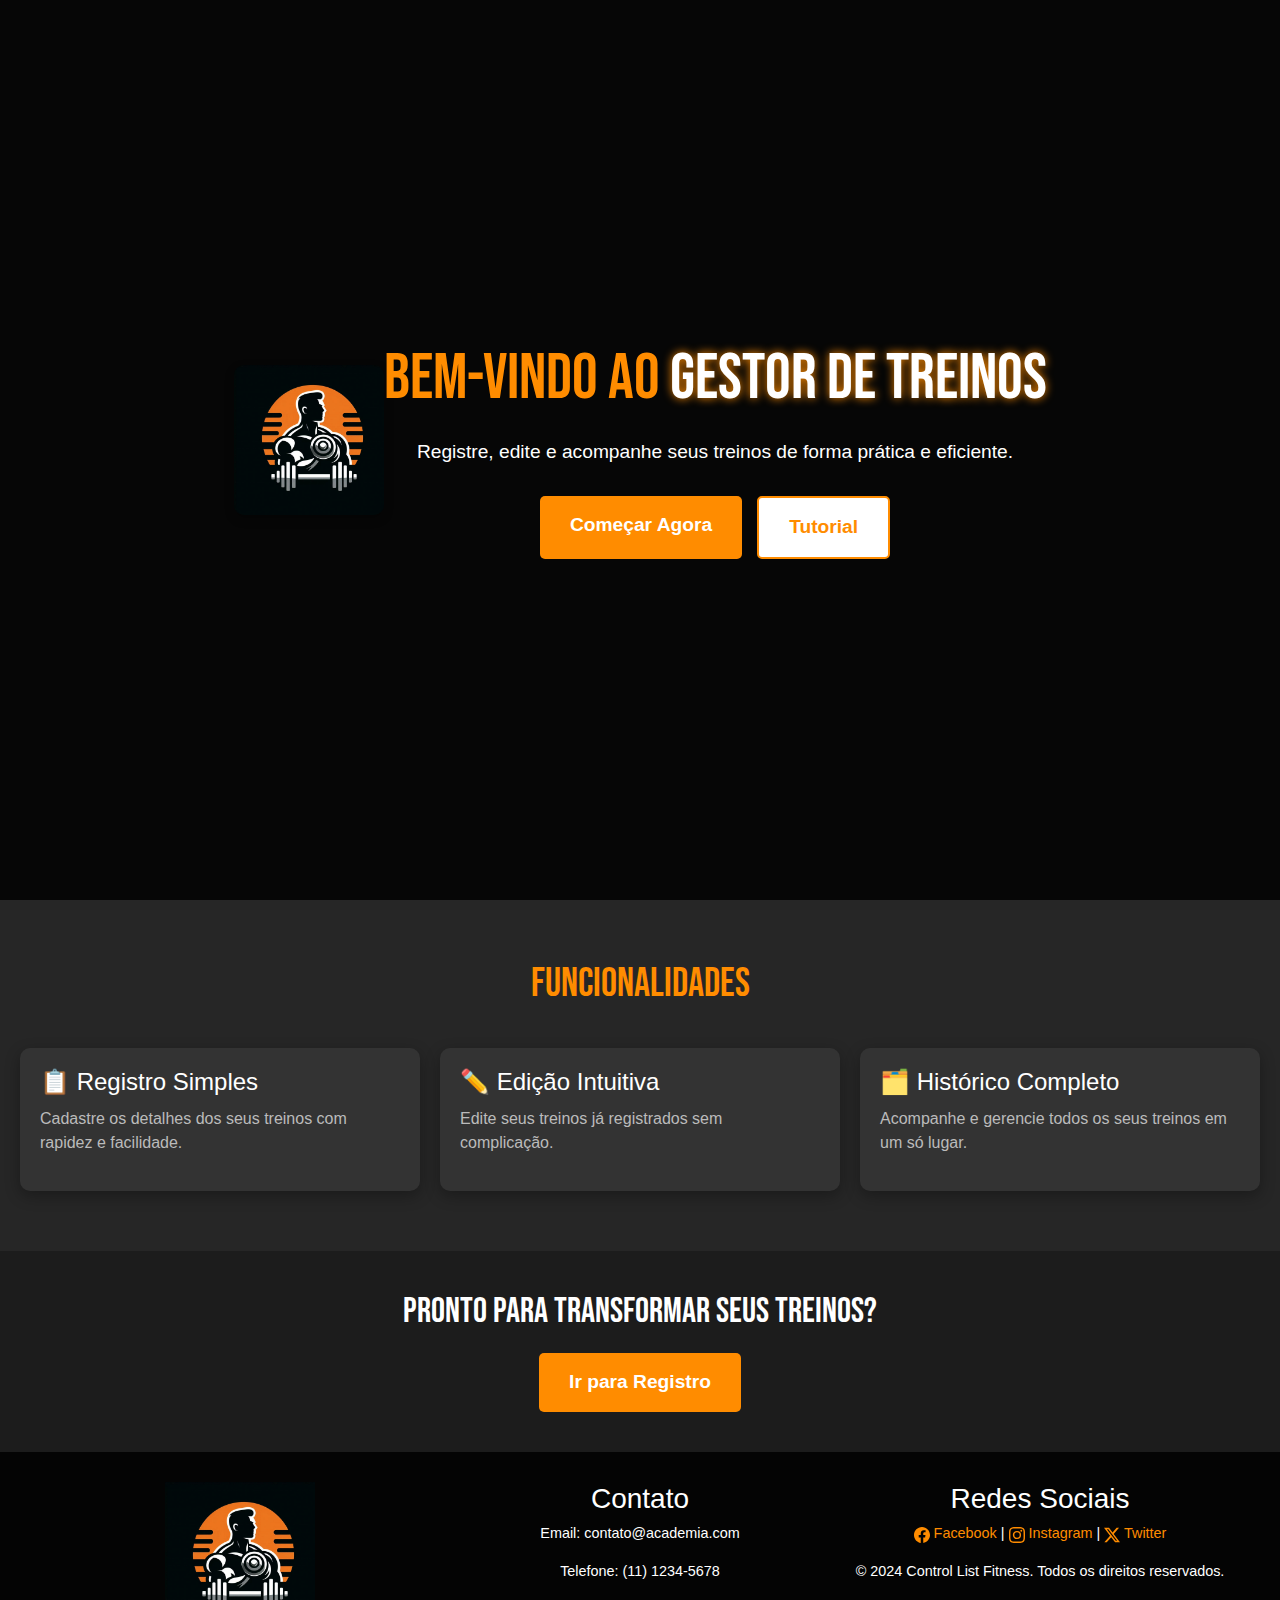
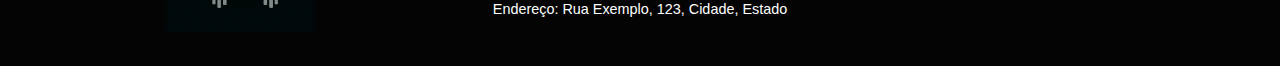
==== index.html @ 97c5a856 "Add files via upload" ====
<!DOCTYPE html>
<html lang="pt-br">
<head>
    <meta charset="UTF-8">
    <meta name="viewport" content="width=device-width, initial-scale=1.0">
    <title>Gestão de Treinos</title>
    <link href="https://fonts.googleapis.com/css2?family=Bebas+Neue&family=Roboto+Condensed:wght@400;700&display=swap" rel="stylesheet">
    <link href="https://cdn.jsdelivr.net/npm/bootstrap@5.3.3/dist/css/bootstrap.min.css" rel="stylesheet"
        integrity="sha384-QWTKZyjpPEjISv5WaRU9OFeRpok6YctnYmDr5pNlyT2bRjXh0JMhjY6hW+ALEwIH" crossorigin="anonymous">
    <link rel="stylesheet"
        href="https://fonts.googleapis.com/css2?family=Material+Symbols+Outlined:opsz,wght,FILL,GRAD@24,400,0,0&icon_names=person" />
    <link rel="shortcut icon" href="favicon.ico" type="image/x-icon">
    <link rel="stylesheet" href="index.css">
    <link rel="stylesheet" href="navbar.css">
</head>
<body>
    <header class="hero">
        <div class="logo-container">
            <img src="logotipoacademia.png" alt="Logo Gestão de Treinos" class="logo">
        </div>
        <div class="hero-content">
            <h1>Bem-vindo ao <span>Gestor de Treinos</span></h1>
            <p>Registre, edite e acompanhe seus treinos de forma prática e eficiente.</p>
            <div class="cta-buttons">
                <a href="registro.html" class="cta">Começar Agora</a>
                <a href="tutorial.html" class="cta secondary">Tutorial</a>
            </div>
        </div>
    </header>

    <main>
        <section class="features">
            <h2>Funcionalidades</h2>
            <div class="feature-box">
                <div class="feature">
                    <h3>📋 Registro Simples</h3>
                    <p>Cadastre os detalhes dos seus treinos com rapidez e facilidade.</p>
                </div>
                <div class="feature">
                    <h3>✏️ Edição Intuitiva</h3>
                    <p>Edite seus treinos já registrados sem complicação.</p>
                </div>
                <div class="feature">
                    <h3>🗂️ Histórico Completo</h3>
                    <p>Acompanhe e gerencie todos os seus treinos em um só lugar.</p>
                </div>
            </div>
        </section>

        <section class="cta-section">
            <h2>Pronto para transformar seus treinos?</h2>
            <a href="registro.html" class="cta">Ir para Registro</a>
        </section>
    </main>

    <footer>
        <div class="footer-container">
            <div class="footer-item"> <img src="logotipoacademia.png" alt="Imagem do Rodapé"> </div>
            <div class="footer-item">
                <h3>Contato</h3>
                <p>Email: contato@academia.com</p>
                <p>Telefone: (11) 1234-5678</p>
                <p>Endereço: Rua Exemplo, 123, Cidade, Estado</p>
            </div>
            <div class="footer-item">
                <h3>Redes Sociais</h3>
                <p> <a class="rede" href="#"><svg xmlns="http://www.w3.org/2000/svg" width="16" height="16"
                            fill="currentColor" class="bi bi-facebook" viewBox="0 0 16 16">
                            <path
                                d="M16 8.049c0-4.446-3.582-8.05-8-8.05C3.58 0-.002 3.603-.002 8.05c0 4.017 2.926 7.347 6.75 7.951v-5.625h-2.03V8.05H6.75V6.275c0-2.017 1.195-3.131 3.022-3.131.876 0 1.791.157 1.791.157v1.98h-1.009c-.993 0-1.303.621-1.303 1.258v1.51h2.218l-.354 2.326H9.25V16c3.824-.604 6.75-3.934 6.75-7.951" />
                        </svg> Facebook</a> |
                    <a class="rede" href="#"><svg xmlns="http://www.w3.org/2000/svg" width="16" height="16"
                            fill="currentColor" class="bi bi-instagram" viewBox="0 0 16 16">
                            <path
                                d="M8 0C5.829 0 5.556.01 4.703.048 3.85.088 3.269.222 2.76.42a3.9 3.9 0 0 0-1.417.923A3.9 3.9 0 0 0 .42 2.76C.222 3.268.087 3.85.048 4.7.01 5.555 0 5.827 0 8.001c0 2.172.01 2.444.048 3.297.04.852.174 1.433.372 1.942.205.526.478.972.923 1.417.444.445.89.719 1.416.923.51.198 1.09.333 1.942.372C5.555 15.99 5.827 16 8 16s2.444-.01 3.298-.048c.851-.04 1.434-.174 1.943-.372a3.9 3.9 0 0 0 1.416-.923c.445-.445.718-.891.923-1.417.197-.509.332-1.09.372-1.942C15.99 10.445 16 10.173 16 8s-.01-2.445-.048-3.299c-.04-.851-.175-1.433-.372-1.941a3.9 3.9 0 0 0-.923-1.417A3.9 3.9 0 0 0 13.24.42c-.51-.198-1.092-.333-1.943-.372C10.443.01 10.172 0 7.998 0zm-.717 1.442h.718c2.136 0 2.389.007 3.232.046.78.035 1.204.166 1.486.275.373.145.64.319.92.599s.453.546.598.92c.11.281.24.705.275 1.485.039.843.047 1.096.047 3.231s-.008 2.389-.047 3.232c-.035.78-.166 1.203-.275 1.485a2.5 2.5 0 0 1-.599.919c-.28.28-.546.453-.92.598-.28.11-.704.24-1.485.276-.843.038-1.096.047-3.232.047s-2.39-.009-3.233-.047c-.78-.036-1.203-.166-1.485-.276a2.5 2.5 0 0 1-.92-.598 2.5 2.5 0 0 1-.6-.92c-.109-.281-.24-.705-.275-1.485-.038-.843-.046-1.096-.046-3.233s.008-2.388.046-3.231c.036-.78.166-1.204.276-1.486.145-.373.319-.64.599-.92s.546-.453.92-.598c.282-.11.705-.24 1.485-.276.738-.034 1.024-.044 2.515-.045zm4.988 1.328a.96.96 0 1 0 0 1.92.96.96 0 0 0 0-1.92m-4.27 1.122a4.109 4.109 0 1 0 0 8.217 4.109 4.109 0 0 0 0-8.217m0 1.441a2.667 2.667 0 1 1 0 5.334 2.667 2.667 0 0 1 0-5.334" />
                        </svg> Instagram</a> | <a class="rede" href="#"><svg xmlns="http://www.w3.org/2000/svg"
                            width="16" height="16" fill="currentColor" class="bi bi-twitter-x" viewBox="0 0 16 16">
                            <path
                                d="M12.6.75h2.454l-5.36 6.142L16 15.25h-4.937l-3.867-5.07-4.425 5.07H.316l5.733-6.57L0 .75h5.063l3.495 4.633L12.601.75Zm-.86 13.028h1.36L4.323 2.145H2.865z" />
                        </svg> Twitter</a>
                </p>
                <p>&copy; 2024 Control List Fitness. Todos os direitos reservados.</p>
            </div>
        </div>
    </footer>
</body>
</html>
---- index.css ----
/* Estilo global */
body {
    font-family: 'Roboto Condensed', sans-serif;
    margin: 0;
    padding: 0;
    color: #ffffff;
    background: #1c1c1c;
}

/* Header Hero */
.hero {
    background: linear-gradient(rgba(0, 0, 0, 0.8), rgba(0, 0, 0, 0.8)), 
                url('https://cdn.pixabay.com/photo/2018/04/11/23/49/dumbbell-3313702_1280.jpg') center center/cover no-repeat;
    height: 100vh;
    display: flex;
    align-items: center;
    justify-content: center;
    text-align: center;
}

.hero-content h1 {
    font-family: 'Bebas Neue', sans-serif;
    font-size: 4rem;
    color: #ff8c00;
    margin-bottom: 20px;
}

.hero-content span {
    color: #ffffff;
    text-shadow: 0 0 10px #ff8c00;
}

.hero-content p {
    font-size: 1.2rem;
    margin-bottom: 30px;
}

.cta {
    display: inline-block;
    padding: 15px 30px;
    background: #ff8c00;
    color: #ffffff;
    font-size: 1.2rem;
    font-weight: bold;
    border: none;
    border-radius: 5px;
    text-decoration: none;
    transition: all 0.3s ease;
}

.cta:hover {
    background: #e67600;
    transform: scale(1.1);
}

/* Features Section */
.features {
    padding: 60px 20px;
    background: #262626;
    text-align: center;
}

.features h2 {
    font-family: 'Bebas Neue', sans-serif;
    font-size: 2.5rem;
    color: #ff8c00;
    margin-bottom: 40px;
}

.feature-box {
    display: flex;
    flex-wrap: wrap;
    justify-content: center;
    gap: 20px;
}

.feature {
    flex: 1 1 300px;
    background: #333333;
    padding: 20px;
    border-radius: 10px;
    text-align: left;
    box-shadow: 0 5px 15px rgba(0, 0, 0, 0.3);
}

.feature h3 {
    font-size: 1.5rem;
    margin-bottom: 10px;
    color: #ffffff;
}

.feature p {
    color: #bbbbbb;
    font-size: 1rem;
}

/* CTA Section */
.cta-section {
    background: #1c1c1c;
    text-align: center;
    padding: 40px 20px;
}

.cta-section h2 {
    font-family: 'Bebas Neue', sans-serif;
    font-size: 2.2rem;
    color: #ffffff;
    margin-bottom: 20px;
}

/* Footer */
footer {
    text-align: center;
    padding: 20px;
    background: #0f0f0f;
    color: #666666;
    font-size: 0.9rem;
}
/* Estilo para a logo */
.logo-container {
    display: flex;
    justify-content: center;
    margin-bottom: 20px;
}

.logo {
    max-width: 150px;
    height: auto;
    border-radius: 10px;
    box-shadow: 0 4px 10px rgba(0, 0, 0, 0.3);
}
/* Estilo para os botões */
.cta-buttons {
    display: flex;
    gap: 15px;
    justify-content: center;
    margin-top: 20px;
}

.cta.secondary {
    background: #ffffff;
    color: #ff8c00;
    border: 2px solid #ff8c00;
    transition: all 0.3s ease;
}

.cta.secondary:hover {
    background: #ff8c00;
    color: #ffffff;
}
---- navbar.css ----
html, body {
    margin: 0;
    padding: 0;
    height: 100%;
}

img{
    width: 150px;
    height: 150px;
}
.navbar {
    background-color: rgba(0, 0, 0, 0.85) !important;
}
footer {
    background-color: rgba(0, 0, 0, 0.85) !important; color: #fff; padding: 20px 0; text-align: center; margin: 0px; box-sizing: border-box;
}
.imagem{
    max-width: 1200px; margin: 0 auto; display: flex; justify-content: space-between; flex-wrap: wrap;
}
.rede{
    color: #ff8c00; text-decoration: none;
}
.ajustado{
    flex: 1 ; min-width: 200px;min-height: 100px;
}
body { font-family: Arial, sans-serif; } footer { background-color: black; color: #fff; padding: 20px 0; text-align: center; } .footer-container { max-width: 1200px; margin: 0 auto; display: flex; justify-content: space-between; flex-wrap: wrap; } .footer-item { flex: 1; min-width: 200px; padding: 10px; } @media (max-width: 768px) { .footer-container { flex-direction: column; align-items: center; } .footer-item { margin-bottom: 20px; } }
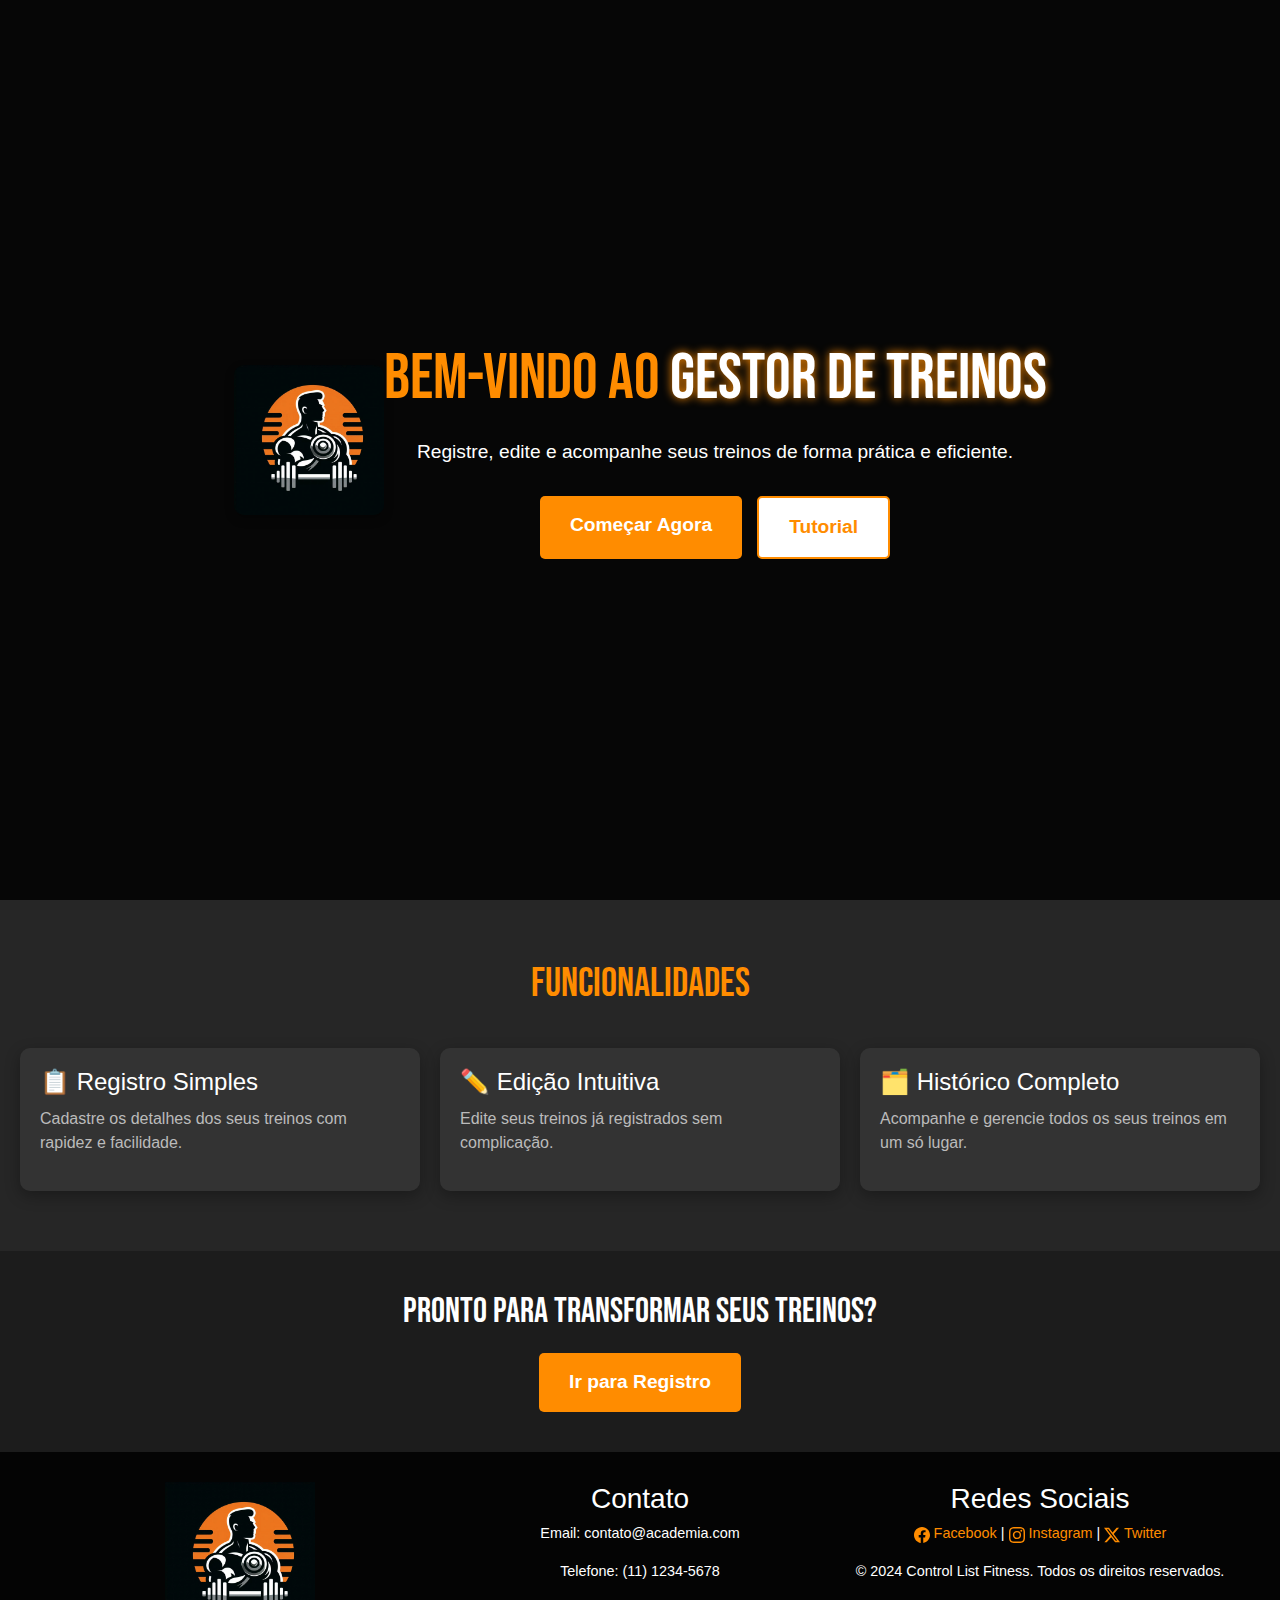
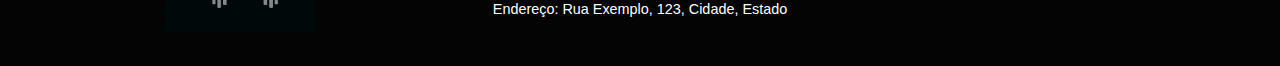
==== commit 56d79025: "Add files via upload" ====
--- a/index.html
+++ b/index.html
@@ -12,11 +12,12 @@
     <link rel="shortcut icon" href="favicon.ico" type="image/x-icon">
     <link rel="stylesheet" href="index.css">
     <link rel="stylesheet" href="navbar.css">
+    <link rel="shortcut icon" href="favicon.ico" type="image/x-icon">
 </head>
 <body>
     <header class="hero">
         <div class="logo-container">
-            <img src="logotipoacademia.png" alt="Logo Gestão de Treinos" class="logo">
+            <img src="logotipoacademia_alterado.png" alt="Logo Gestão de Treinos" class="logo">
         </div>
         <div class="hero-content">
             <h1>Bem-vindo ao <span>Gestor de Treinos</span></h1>
@@ -55,7 +56,7 @@
 
     <footer>
         <div class="footer-container">
-            <div class="footer-item"> <img src="logotipoacademia.png" alt="Imagem do Rodapé"> </div>
+            <div class="footer-item"> <img src="logotipoacademiaFOOTER.png" alt="Imagem do Rodapé"> </div>
             <div class="footer-item">
                 <h3>Contato</h3>
                 <p>Email: contato@academia.com</p>
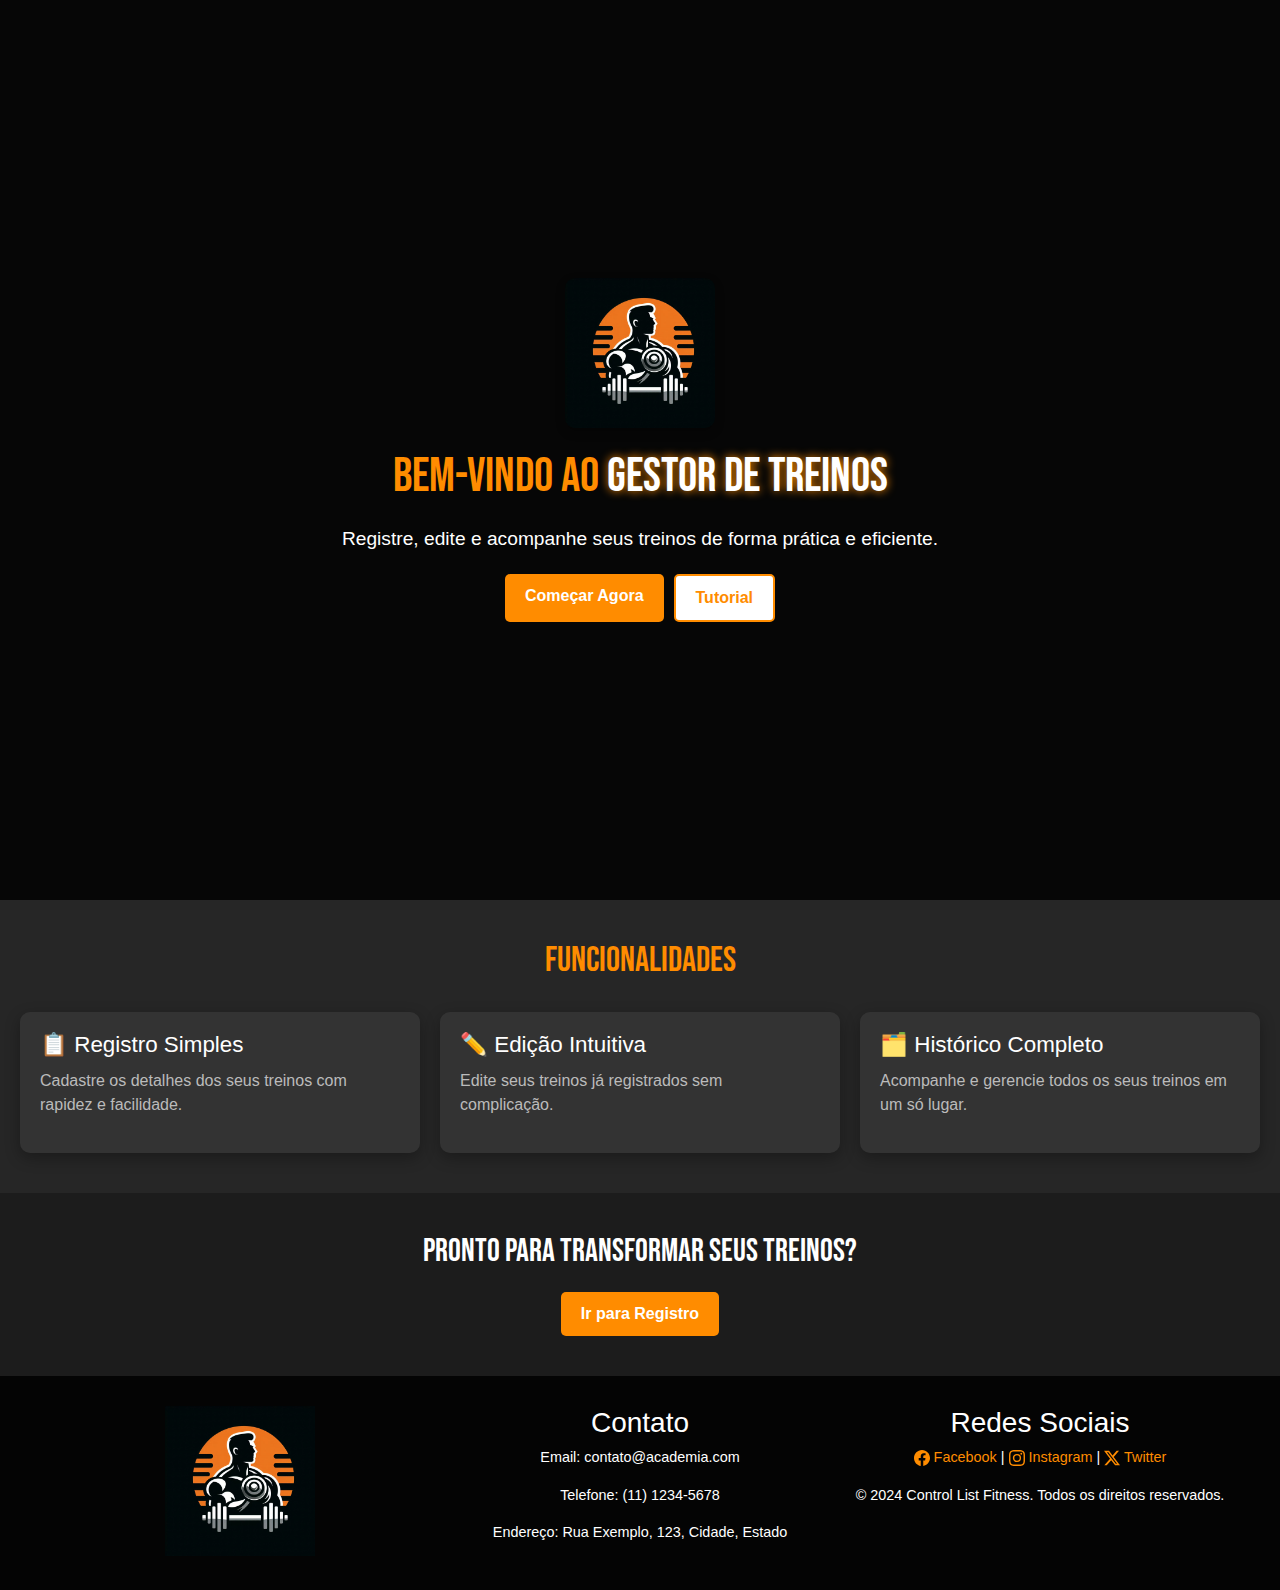
==== commit d0b293a4: "Add files via upload" ====
--- a/index.html
+++ b/index.html
@@ -12,12 +12,11 @@
     <link rel="shortcut icon" href="favicon.ico" type="image/x-icon">
     <link rel="stylesheet" href="index.css">
     <link rel="stylesheet" href="navbar.css">
-    <link rel="shortcut icon" href="favicon.ico" type="image/x-icon">
 </head>
 <body>
     <header class="hero">
         <div class="logo-container">
-            <img src="logotipoacademia_alterado.png" alt="Logo Gestão de Treinos" class="logo">
+            <img src="logotipoacademiaFOOTER.png" alt="Logo Gestão de Treinos" class="logo">
         </div>
         <div class="hero-content">
             <h1>Bem-vindo ao <span>Gestor de Treinos</span></h1>
@@ -65,16 +64,16 @@
             </div>
             <div class="footer-item">
                 <h3>Redes Sociais</h3>
-                <p> <a class="rede" href="#"><svg xmlns="http://www.w3.org/2000/svg" width="16" height="16"
+                <p> <a class="rede" href="https://www.facebook.com/" target="_blank"><svg xmlns="http://www.w3.org/2000/svg" width="16" height="16"
                             fill="currentColor" class="bi bi-facebook" viewBox="0 0 16 16">
                             <path
                                 d="M16 8.049c0-4.446-3.582-8.05-8-8.05C3.58 0-.002 3.603-.002 8.05c0 4.017 2.926 7.347 6.75 7.951v-5.625h-2.03V8.05H6.75V6.275c0-2.017 1.195-3.131 3.022-3.131.876 0 1.791.157 1.791.157v1.98h-1.009c-.993 0-1.303.621-1.303 1.258v1.51h2.218l-.354 2.326H9.25V16c3.824-.604 6.75-3.934 6.75-7.951" />
                         </svg> Facebook</a> |
-                    <a class="rede" href="#"><svg xmlns="http://www.w3.org/2000/svg" width="16" height="16"
+                    <a class="rede" href="https://www.instagram.com/" target="_blank"><svg xmlns="http://www.w3.org/2000/svg" width="16" height="16"
                             fill="currentColor" class="bi bi-instagram" viewBox="0 0 16 16">
                             <path
                                 d="M8 0C5.829 0 5.556.01 4.703.048 3.85.088 3.269.222 2.76.42a3.9 3.9 0 0 0-1.417.923A3.9 3.9 0 0 0 .42 2.76C.222 3.268.087 3.85.048 4.7.01 5.555 0 5.827 0 8.001c0 2.172.01 2.444.048 3.297.04.852.174 1.433.372 1.942.205.526.478.972.923 1.417.444.445.89.719 1.416.923.51.198 1.09.333 1.942.372C5.555 15.99 5.827 16 8 16s2.444-.01 3.298-.048c.851-.04 1.434-.174 1.943-.372a3.9 3.9 0 0 0 1.416-.923c.445-.445.718-.891.923-1.417.197-.509.332-1.09.372-1.942C15.99 10.445 16 10.173 16 8s-.01-2.445-.048-3.299c-.04-.851-.175-1.433-.372-1.941a3.9 3.9 0 0 0-.923-1.417A3.9 3.9 0 0 0 13.24.42c-.51-.198-1.092-.333-1.943-.372C10.443.01 10.172 0 7.998 0zm-.717 1.442h.718c2.136 0 2.389.007 3.232.046.78.035 1.204.166 1.486.275.373.145.64.319.92.599s.453.546.598.92c.11.281.24.705.275 1.485.039.843.047 1.096.047 3.231s-.008 2.389-.047 3.232c-.035.78-.166 1.203-.275 1.485a2.5 2.5 0 0 1-.599.919c-.28.28-.546.453-.92.598-.28.11-.704.24-1.485.276-.843.038-1.096.047-3.232.047s-2.39-.009-3.233-.047c-.78-.036-1.203-.166-1.485-.276a2.5 2.5 0 0 1-.92-.598 2.5 2.5 0 0 1-.6-.92c-.109-.281-.24-.705-.275-1.485-.038-.843-.046-1.096-.046-3.233s.008-2.388.046-3.231c.036-.78.166-1.204.276-1.486.145-.373.319-.64.599-.92s.546-.453.92-.598c.282-.11.705-.24 1.485-.276.738-.034 1.024-.044 2.515-.045zm4.988 1.328a.96.96 0 1 0 0 1.92.96.96 0 0 0 0-1.92m-4.27 1.122a4.109 4.109 0 1 0 0 8.217 4.109 4.109 0 0 0 0-8.217m0 1.441a2.667 2.667 0 1 1 0 5.334 2.667 2.667 0 0 1 0-5.334" />
-                        </svg> Instagram</a> | <a class="rede" href="#"><svg xmlns="http://www.w3.org/2000/svg"
+                        </svg> Instagram</a> | <a class="rede" href="https://x.com/home" target="_blank"><svg xmlns="http://www.w3.org/2000/svg"
                             width="16" height="16" fill="currentColor" class="bi bi-twitter-x" viewBox="0 0 16 16">
                             <path
                                 d="M12.6.75h2.454l-5.36 6.142L16 15.25h-4.937l-3.867-5.07-4.425 5.07H.316l5.733-6.57L0 .75h5.063l3.495 4.633L12.601.75Zm-.86 13.028h1.36L4.323 2.145H2.865z" />
--- a/index.css
+++ b/index.css
@@ -13,14 +13,17 @@
                 url('https://cdn.pixabay.com/photo/2018/04/11/23/49/dumbbell-3313702_1280.jpg') center center/cover no-repeat;
     height: 100vh;
     display: flex;
+    flex-direction: column;
     align-items: center;
     justify-content: center;
     text-align: center;
+    padding: 20px;
+    box-sizing: border-box;
 }
 
 .hero-content h1 {
     font-family: 'Bebas Neue', sans-serif;
-    font-size: 4rem;
+    font-size: 3rem;
     color: #ff8c00;
     margin-bottom: 20px;
 }
@@ -32,19 +35,34 @@
 
 .hero-content p {
     font-size: 1.2rem;
-    margin-bottom: 30px;
+    margin-bottom: 20px;
+}
+
+.cta-buttons {
+    display: flex;
+    flex-wrap: wrap;
+    gap: 10px;
+    justify-content: center;
+    margin-top: 20px;
 }
 
 .cta {
     display: inline-block;
-    padding: 15px 30px;
+    padding: 10px 20px;
     background: #ff8c00;
     color: #ffffff;
-    font-size: 1.2rem;
+    font-size: 1rem;
     font-weight: bold;
     border: none;
     border-radius: 5px;
     text-decoration: none;
+    transition: all 0.3s ease;
+}
+
+.cta.secondary {
+    background: #ffffff;
+    color: #ff8c00;
+    border: 2px solid #ff8c00;
     transition: all 0.3s ease;
 }
 
@@ -53,18 +71,23 @@
     transform: scale(1.1);
 }
 
+.cta.secondary:hover {
+    background: #ff8c00;
+    color: #ffffff;
+}
+
 /* Features Section */
 .features {
-    padding: 60px 20px;
+    padding: 40px 20px;
     background: #262626;
     text-align: center;
 }
 
 .features h2 {
     font-family: 'Bebas Neue', sans-serif;
-    font-size: 2.5rem;
+    font-size: 2.2rem;
     color: #ff8c00;
-    margin-bottom: 40px;
+    margin-bottom: 30px;
 }
 
 .feature-box {
@@ -76,6 +99,7 @@
 
 .feature {
     flex: 1 1 300px;
+    max-width: 100%;
     background: #333333;
     padding: 20px;
     border-radius: 10px;
@@ -84,7 +108,7 @@
 }
 
 .feature h3 {
-    font-size: 1.5rem;
+    font-size: 1.4rem;
     margin-bottom: 10px;
     color: #ffffff;
 }
@@ -103,7 +127,7 @@
 
 .cta-section h2 {
     font-family: 'Bebas Neue', sans-serif;
-    font-size: 2.2rem;
+    font-size: 2rem;
     color: #ffffff;
     margin-bottom: 20px;
 }
@@ -116,6 +140,7 @@
     color: #666666;
     font-size: 0.9rem;
 }
+
 /* Estilo para a logo */
 .logo-container {
     display: flex;
@@ -129,22 +154,46 @@
     border-radius: 10px;
     box-shadow: 0 4px 10px rgba(0, 0, 0, 0.3);
 }
-/* Estilo para os botões */
-.cta-buttons {
-    display: flex;
-    gap: 15px;
-    justify-content: center;
-    margin-top: 20px;
+
+/* Ajustes de Responsividade */
+@media (max-width: 768px) {
+    .hero-content h1 {
+        font-size: 2.5rem;
+    }
+
+    .hero-content p {
+        font-size: 1rem;
+    }
+
+    .cta {
+        font-size: 0.9rem;
+        padding: 10px 15px;
+    }
+
+    .features h2 {
+        font-size: 2rem;
+    }
+
+    .feature-box {
+        flex-direction: column;
+    }
+
+    .feature {
+        text-align: center;
+    }
 }
 
-.cta.secondary {
-    background: #ffffff;
-    color: #ff8c00;
-    border: 2px solid #ff8c00;
-    transition: all 0.3s ease;
-}
+@media (max-width: 480px) {
+    .hero-content h1 {
+        font-size: 2rem;
+    }
 
-.cta.secondary:hover {
-    background: #ff8c00;
-    color: #ffffff;
+    .cta {
+        padding: 8px 12px;
+        font-size: 0.8rem;
+    }
+
+    .features h2 {
+        font-size: 1.8rem;
+    }
 }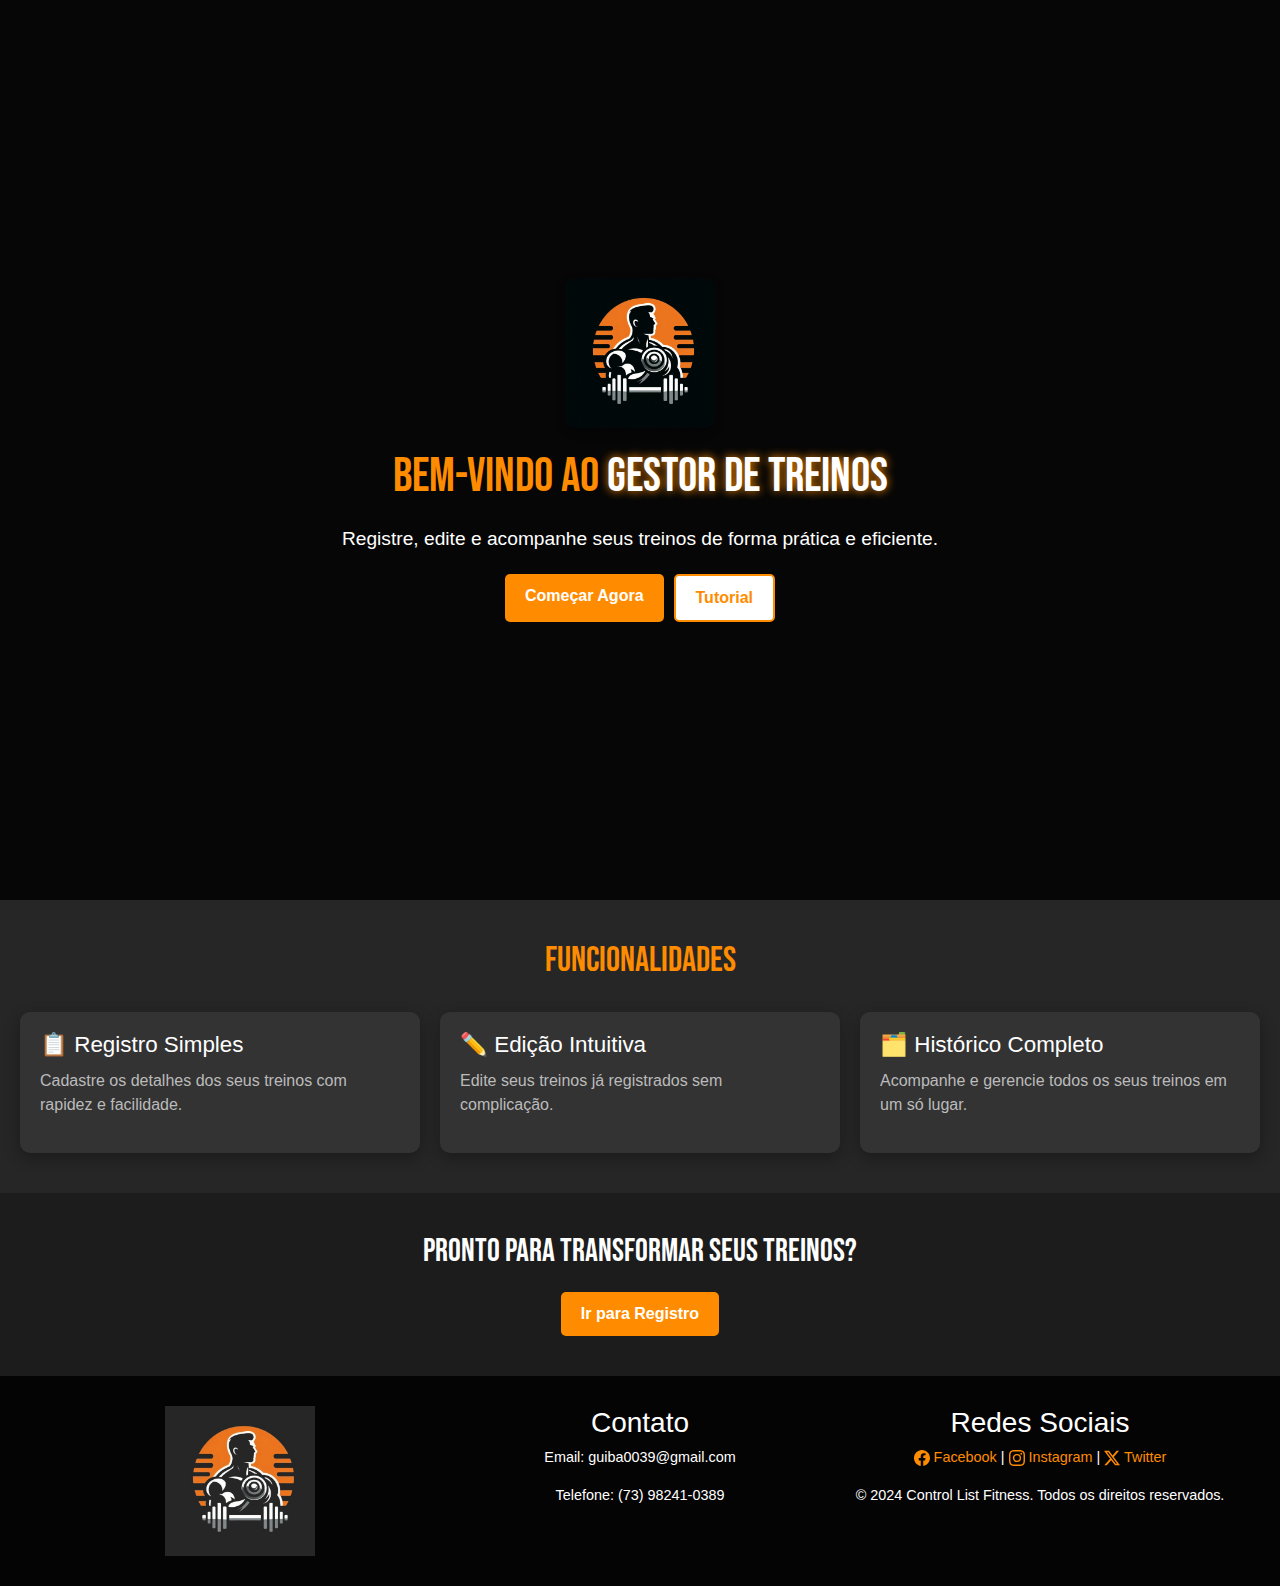
==== commit ad81cc1a: "Add files via upload" ====
--- a/index.html
+++ b/index.html
@@ -55,26 +55,29 @@
 
     <footer>
         <div class="footer-container">
-            <div class="footer-item"> <img src="logotipoacademiaFOOTER.png" alt="Imagem do Rodapé"> </div>
+            <div class="footer-item"> <img src="logotipoacademia.png" alt="Imagem do Rodapé"> </div>
             <div class="footer-item">
                 <h3>Contato</h3>
-                <p>Email: contato@academia.com</p>
-                <p>Telefone: (11) 1234-5678</p>
-                <p>Endereço: Rua Exemplo, 123, Cidade, Estado</p>
+                <p>Email: guiba0039@gmail.com</p>
+                <p>Telefone: (73) 98241-0389</p>
+                
             </div>
             <div class="footer-item">
                 <h3>Redes Sociais</h3>
-                <p> <a class="rede" href="https://www.facebook.com/" target="_blank"><svg xmlns="http://www.w3.org/2000/svg" width="16" height="16"
-                            fill="currentColor" class="bi bi-facebook" viewBox="0 0 16 16">
+                <p> <a class="rede" href="https://www.facebook.com" target="_blank"><svg
+                            xmlns="http://www.w3.org/2000/svg" width="16" height="16" fill="currentColor"
+                            class="bi bi-facebook" viewBox="0 0 16 16">
                             <path
                                 d="M16 8.049c0-4.446-3.582-8.05-8-8.05C3.58 0-.002 3.603-.002 8.05c0 4.017 2.926 7.347 6.75 7.951v-5.625h-2.03V8.05H6.75V6.275c0-2.017 1.195-3.131 3.022-3.131.876 0 1.791.157 1.791.157v1.98h-1.009c-.993 0-1.303.621-1.303 1.258v1.51h2.218l-.354 2.326H9.25V16c3.824-.604 6.75-3.934 6.75-7.951" />
                         </svg> Facebook</a> |
-                    <a class="rede" href="https://www.instagram.com/" target="_blank"><svg xmlns="http://www.w3.org/2000/svg" width="16" height="16"
-                            fill="currentColor" class="bi bi-instagram" viewBox="0 0 16 16">
+                    <a class="rede" href="https://www.instagram.com/guilherme_arauj00/" target="_blank"><svg
+                            xmlns="http://www.w3.org/2000/svg" width="16" height="16" fill="currentColor"
+                            class="bi bi-instagram" viewBox="0 0 16 16">
                             <path
                                 d="M8 0C5.829 0 5.556.01 4.703.048 3.85.088 3.269.222 2.76.42a3.9 3.9 0 0 0-1.417.923A3.9 3.9 0 0 0 .42 2.76C.222 3.268.087 3.85.048 4.7.01 5.555 0 5.827 0 8.001c0 2.172.01 2.444.048 3.297.04.852.174 1.433.372 1.942.205.526.478.972.923 1.417.444.445.89.719 1.416.923.51.198 1.09.333 1.942.372C5.555 15.99 5.827 16 8 16s2.444-.01 3.298-.048c.851-.04 1.434-.174 1.943-.372a3.9 3.9 0 0 0 1.416-.923c.445-.445.718-.891.923-1.417.197-.509.332-1.09.372-1.942C15.99 10.445 16 10.173 16 8s-.01-2.445-.048-3.299c-.04-.851-.175-1.433-.372-1.941a3.9 3.9 0 0 0-.923-1.417A3.9 3.9 0 0 0 13.24.42c-.51-.198-1.092-.333-1.943-.372C10.443.01 10.172 0 7.998 0zm-.717 1.442h.718c2.136 0 2.389.007 3.232.046.78.035 1.204.166 1.486.275.373.145.64.319.92.599s.453.546.598.92c.11.281.24.705.275 1.485.039.843.047 1.096.047 3.231s-.008 2.389-.047 3.232c-.035.78-.166 1.203-.275 1.485a2.5 2.5 0 0 1-.599.919c-.28.28-.546.453-.92.598-.28.11-.704.24-1.485.276-.843.038-1.096.047-3.232.047s-2.39-.009-3.233-.047c-.78-.036-1.203-.166-1.485-.276a2.5 2.5 0 0 1-.92-.598 2.5 2.5 0 0 1-.6-.92c-.109-.281-.24-.705-.275-1.485-.038-.843-.046-1.096-.046-3.233s.008-2.388.046-3.231c.036-.78.166-1.204.276-1.486.145-.373.319-.64.599-.92s.546-.453.92-.598c.282-.11.705-.24 1.485-.276.738-.034 1.024-.044 2.515-.045zm4.988 1.328a.96.96 0 1 0 0 1.92.96.96 0 0 0 0-1.92m-4.27 1.122a4.109 4.109 0 1 0 0 8.217 4.109 4.109 0 0 0 0-8.217m0 1.441a2.667 2.667 0 1 1 0 5.334 2.667 2.667 0 0 1 0-5.334" />
-                        </svg> Instagram</a> | <a class="rede" href="https://x.com/home" target="_blank"><svg xmlns="http://www.w3.org/2000/svg"
-                            width="16" height="16" fill="currentColor" class="bi bi-twitter-x" viewBox="0 0 16 16">
+                        </svg> Instagram</a> | <a class="rede" href="https://x.com/GuilhermBAraujo" target="_blank"><svg
+                            xmlns="http://www.w3.org/2000/svg" width="16" height="16" fill="currentColor"
+                            class="bi bi-twitter-x" viewBox="0 0 16 16">
                             <path
                                 d="M12.6.75h2.454l-5.36 6.142L16 15.25h-4.937l-3.867-5.07-4.425 5.07H.316l5.733-6.57L0 .75h5.063l3.495 4.633L12.601.75Zm-.86 13.028h1.36L4.323 2.145H2.865z" />
                         </svg> Twitter</a>
